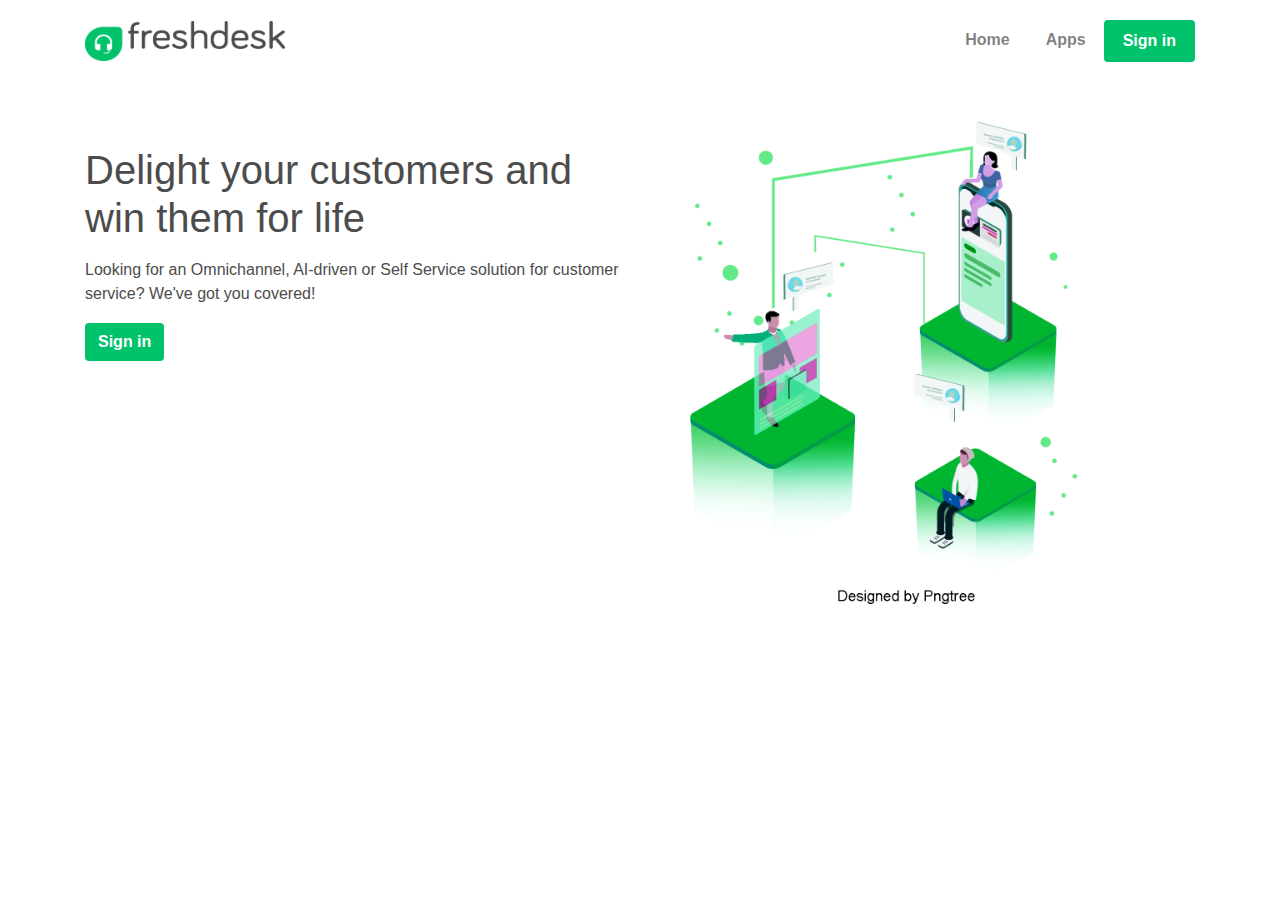
==== index.html @ 955a2116 "Add files via upload" ====
<!DOCTYPE html>
<html lang="en">

<head>
    <meta charset="UTF-8">
    <meta name="viewport" content="width=device-width, initial-scale=1.0">
    <title>Freshdesk | Landing</title>

    <!-- stylesheet -->
    <link rel="stylesheet" href="css/index.css">
    <link rel="stylesheet" href="https://stackpath.bootstrapcdn.com/bootstrap/4.5.0/css/bootstrap.min.css">

    <!-- google fonts -->
    <link href="https://fonts.googleapis.com/css?family=Montserrat|Ubuntu&display=swap" rel="stylesheet">

    <!-- bootstrap scripts -->
    <script src="https://code.jquery.com/jquery-3.5.1.slim.min.js"></script>
    <script src="https://cdn.jsdelivr.net/npm/popper.js@1.16.0/dist/umd/popper.min.js"></script>
    <script src="https://stackpath.bootstrapcdn.com/bootstrap/4.5.0/js/bootstrap.min.js"></script>
</head>

<body>
    <!-- landing page Features body -->
    <section id="features">
        <div class="container">

            <!-- navbar -->
            <div id="navbar-id">

                <nav class="navbar navbar-expand-lg navbar-light">
                    <a class="navbar-brand" href="#"><img src="pictures/freshdesk_logo.png" alt=""></a>
                    <button class="navbar-toggler" type="button" data-toggle="collapse" data-target="#navbarNav"
                        aria-controls="navbarNav" aria-expanded="false" aria-label="Toggle navigation">
                        <span class="navbar-toggler-icon"></span>
                    </button>
                    <div class="collapse navbar-collapse" id="navbarNav">
                        <ul class="navbar-nav ml-auto">
                            <li class="nav-item">
                                <a class="nav-link" href="#">Home</a>
                            </li>
                            <li class="nav-item">
                                <a class="nav-link" href="#">Apps</a>
                              </li>
                            <li class="nav-item btn">
                                <a class="nav-link color-text" href="index2.html">Sign in</a>
                            </li>
                        </ul>
                    </div>
                </nav>
            </div>


            <div class="row">
                <div class="col-md-12 col-lg-6" id="intro">
                    <h1>Delight your customers and win them for life</h1>
                    <p>Looking for an Omnichannel, AI-driven or Self Service solution for customer service? We've got
                        you covered!</p>
                    <a class="btn" href="index2.html">Sign in</a>
                </div>

                <div class="col-md-12 col-lg-6">
                    <img src="pictures/image1.png" id="landing-img" alt="">
                </div>
            </div>
        </div>
    </section>


</body>

</html>
<!-- background-color: black; -->
<!-- <img src="pictures/freshdesk_logo.png" alt=""> -->
---- css/index.css ----
/* navbar */

.navbar{
    padding: 1rem 0 !important;
}
#navbar-id{
    position: sticky;
    top: 0;
    z-index: 10;
}

/* logo image */
.navbar-brand img{
    height: 40px;
    width: 200px;
    padding-left: 0;
}

.navbar-nav li{
    padding: 0 10px;
}

.navbar-nav li a{
    font-weight: 700;
    float: right;
    text-align: left;
}

.navbar-toggler{
    outline: none !important;
}

.color-text{
    color: white !important;
}



/* fetures */
.btn{
    font-weight: 700 !important;
    background-color: #00c26a !important;
    color: white !important;
}
#intro{
    color: #4c4c4c;
}
#intro p{
    font-weight: 500;
    margin-top: 1rem;
    padding-bottom: 1px;
}
#intro h1{
    padding-top: 4rem;
}
/* #features{
    padding-top: 5%;
} */

#landing-img{
    height: 500px;
    margin-top: 2rem;
}
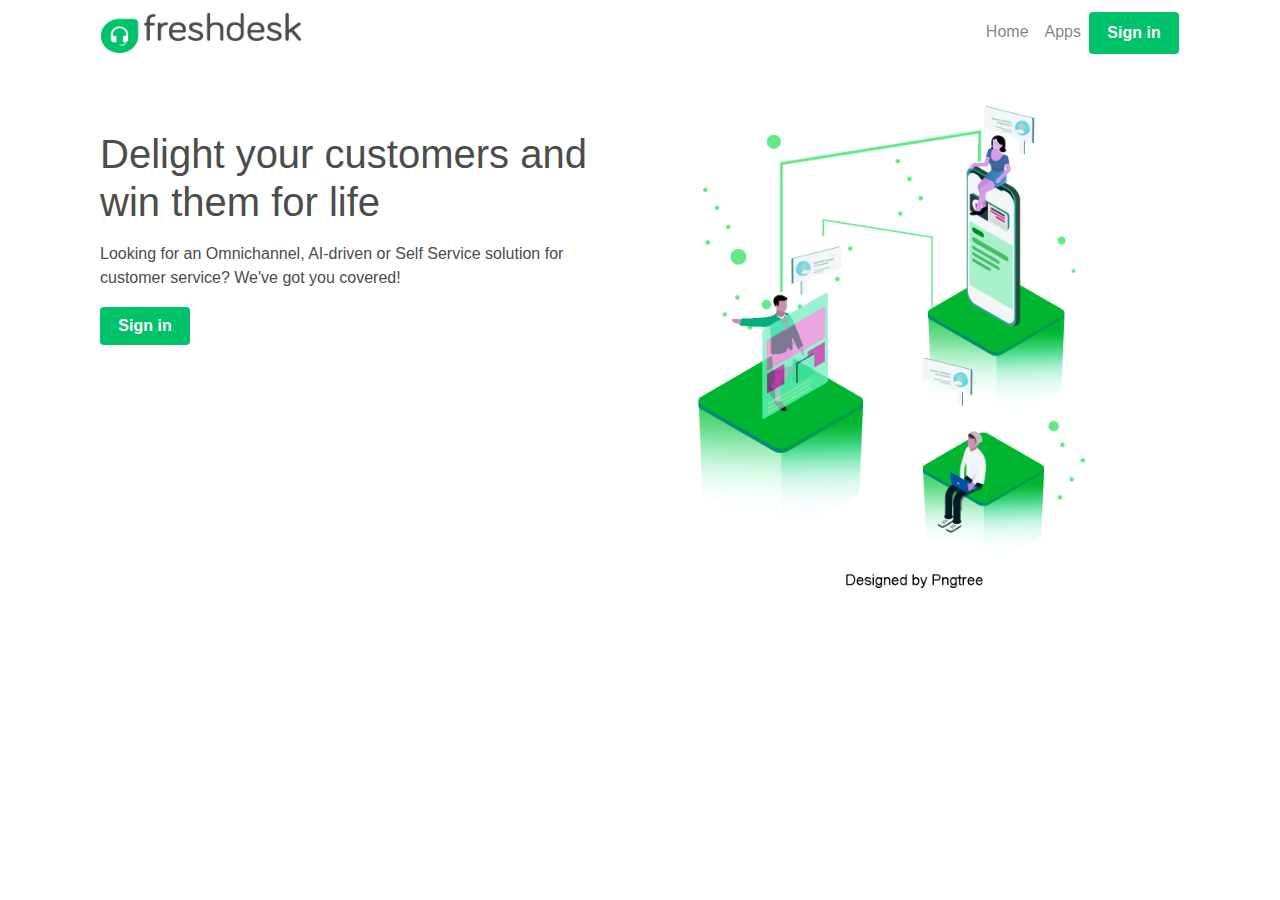
==== commit d8ec8c30: "Add files via upload" ====
--- a/index.html
+++ b/index.html
@@ -28,7 +28,7 @@
             <div id="navbar-id">
 
                 <nav class="navbar navbar-expand-lg navbar-light">
-                    <a class="navbar-brand" href="#"><img src="pictures/freshdesk_logo.png" alt=""></a>
+                    <a class="navbar-brand" href="index.html"><img src="pictures/freshdesk_logo.png" alt=""></a>
                     <button class="navbar-toggler" type="button" data-toggle="collapse" data-target="#navbarNav"
                         aria-controls="navbarNav" aria-expanded="false" aria-label="Toggle navigation">
                         <span class="navbar-toggler-icon"></span>
@@ -41,8 +41,8 @@
                             <li class="nav-item">
                                 <a class="nav-link" href="#">Apps</a>
                               </li>
-                            <li class="nav-item btn">
-                                <a class="nav-link color-text" href="index2.html">Sign in</a>
+                            <li class="nav-item">
+                                <a class="nav-link color-text btn sign-in-btn-class" href="index2.html">Sign in</a>
                             </li>
                         </ul>
                     </div>
@@ -50,12 +50,12 @@
             </div>
 
 
-            <div class="row">
+            <div class="row" id="intro-row">
                 <div class="col-md-12 col-lg-6" id="intro">
                     <h1>Delight your customers and win them for life</h1>
                     <p>Looking for an Omnichannel, AI-driven or Self Service solution for customer service? We've got
                         you covered!</p>
-                    <a class="btn" href="index2.html">Sign in</a>
+                    <a class="btn sign-in-btn-class" href="index2.html">Sign in</a>
                 </div>
 
                 <div class="col-md-12 col-lg-6">
--- a/css/index.css
+++ b/css/index.css
@@ -1,14 +1,4 @@
-
 /* navbar */
-
-.navbar{
-    padding: 1rem 0 !important;
-}
-#navbar-id{
-    position: sticky;
-    top: 0;
-    z-index: 10;
-}
 
 /* logo image */
 .navbar-brand img{
@@ -17,32 +7,26 @@
     padding-left: 0;
 }
 
-.navbar-nav li{
-    padding: 0 10px;
+.navbar-nav ul li{
+    width: 85px;
 }
 
-.navbar-nav li a{
+.navbar-nav ul li a{
     font-weight: 700;
     float: right;
-    text-align: left;
 }
-
-.navbar-toggler{
-    outline: none !important;
-}
-
-.color-text{
-    color: white !important;
-}
-
-
-
-/* fetures */
-.btn{
+.sign-in-btn-class{
+    width: 69px !important;
     font-weight: 700 !important;
     background-color: #00c26a !important;
     color: white !important;
 }
+
+/* fetures */
+#intro-row{
+    padding-left: 15px;
+}
+
 #intro{
     color: #4c4c4c;
 }
@@ -54,11 +38,23 @@
 #intro h1{
     padding-top: 4rem;
 }
-/* #features{
-    padding-top: 5%;
-} */
+
 
 #landing-img{
     height: 500px;
     margin-top: 2rem;
-}+}
+
+@media only screen and (max-width: 600px) {
+    #landing-img{
+        width:95%;
+        height: 400px;
+        margin-top: 1rem;
+    }
+  }
+  
+  @media only screen and (min-width: 900px) {
+    .sign-in-btn-class{
+        width: 90px !important;
+    }
+  }